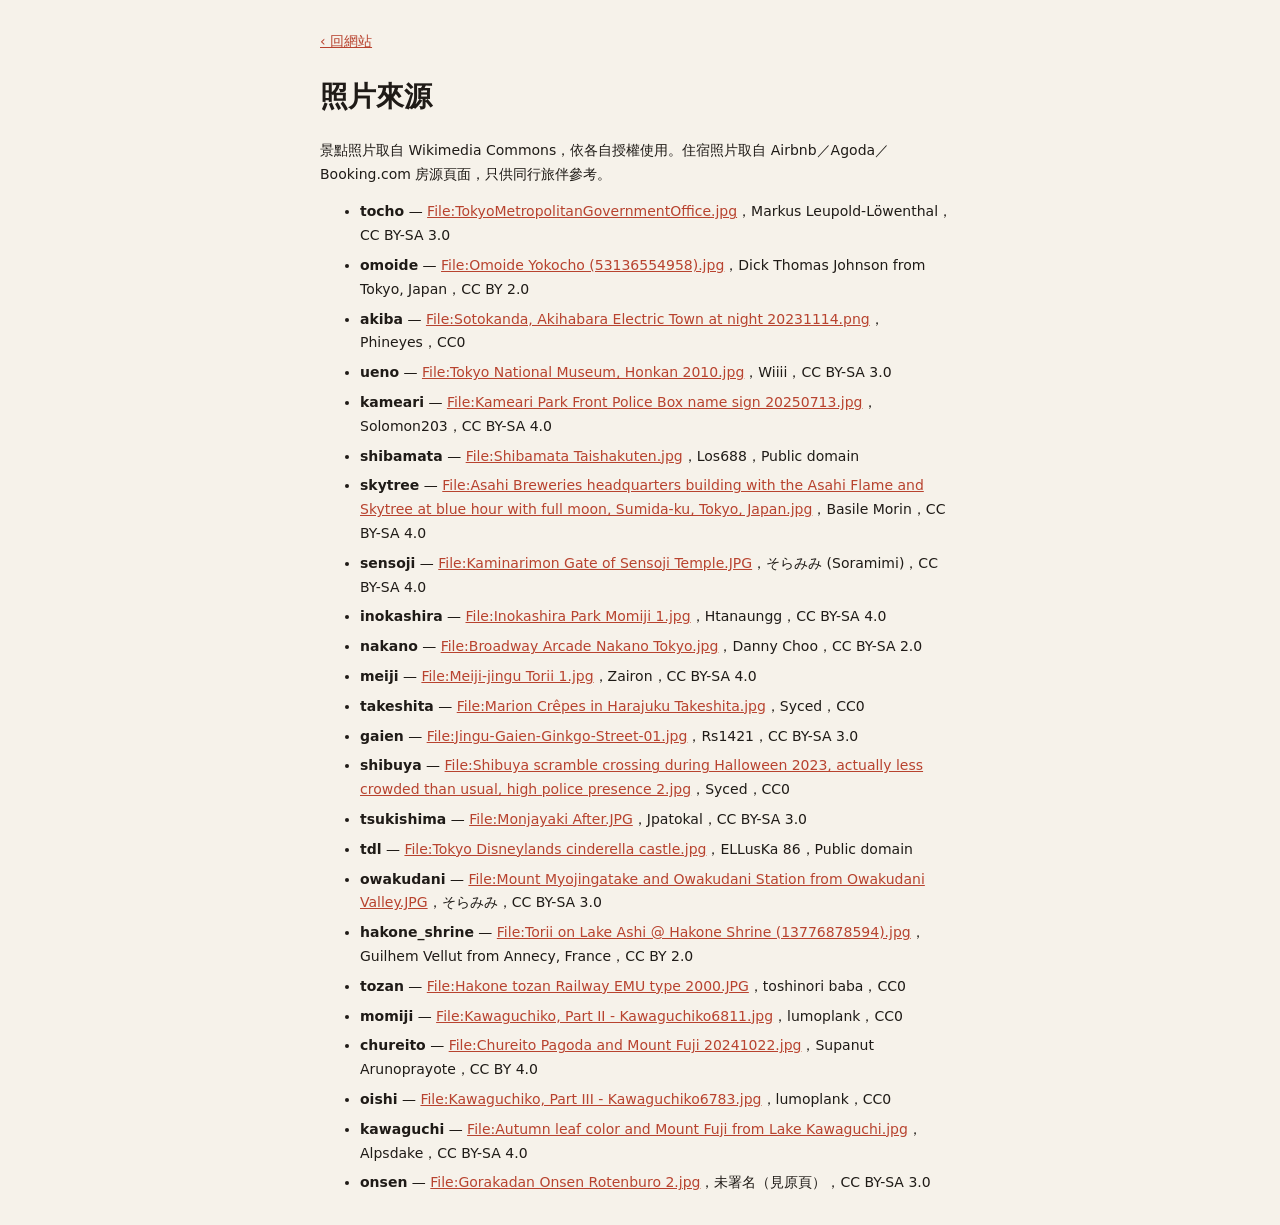
==== credits.html @ 8be18051 "Add Tokyo 7-day trip site Mobile-first itinerary, polls, food picks, stays, transport and budget. Fi" ====
<!doctype html>
<html lang="zh-Hant"><head><meta charset="utf-8"><meta name="viewport" content="width=device-width,initial-scale=1">
<title>照片來源</title>
<style>body{font:14px/1.7 system-ui,"Noto Sans TC",sans-serif;max-width:640px;margin:0 auto;padding:16px;background:#F6F2EA;color:#1F1B17}a{color:#B8432F;overflow-wrap:anywhere}li{margin:6px 0}@media (prefers-color-scheme:dark){body{background:#151311;color:#EDE7DF}a{color:#E7735C}}</style>
</head><body><p><a href="./">‹ 回網站</a></p><h1>照片來源</h1>
<p>景點照片取自 Wikimedia Commons，依各自授權使用。住宿照片取自 Airbnb／Agoda／Booking.com 房源頁面，只供同行旅伴參考。</p>
<ul><li><b>tocho</b> — <a href="https://commons.wikimedia.org/wiki/File:TokyoMetropolitanGovernmentOffice.jpg">File:TokyoMetropolitanGovernmentOffice.jpg</a>，Markus Leupold-Löwenthal，CC BY-SA 3.0</li><li><b>omoide</b> — <a href="https://commons.wikimedia.org/wiki/File:Omoide_Yokocho_(53136554958).jpg">File:Omoide Yokocho (53136554958).jpg</a>，Dick Thomas Johnson from Tokyo, Japan，CC BY 2.0</li><li><b>akiba</b> — <a href="https://commons.wikimedia.org/wiki/File:Sotokanda,_Akihabara_Electric_Town_at_night_20231114.png">File:Sotokanda, Akihabara Electric Town at night 20231114.png</a>，Phineyes，CC0</li><li><b>ueno</b> — <a href="https://commons.wikimedia.org/wiki/File:Tokyo_National_Museum,_Honkan_2010.jpg">File:Tokyo National Museum, Honkan 2010.jpg</a>，Wiiii，CC BY-SA 3.0</li><li><b>kameari</b> — <a href="https://commons.wikimedia.org/wiki/File:Kameari_Park_Front_Police_Box_name_sign_20250713.jpg">File:Kameari Park Front Police Box name sign 20250713.jpg</a>，Solomon203，CC BY-SA 4.0</li><li><b>shibamata</b> — <a href="https://commons.wikimedia.org/wiki/File:Shibamata_Taishakuten.jpg">File:Shibamata Taishakuten.jpg</a>，Los688，Public domain</li><li><b>skytree</b> — <a href="https://commons.wikimedia.org/wiki/File:Asahi_Breweries_headquarters_building_with_the_Asahi_Flame_and_Skytree_at_blue_hour_with_full_moon,_Sumida-ku,_Tokyo,_Japan.jpg">File:Asahi Breweries headquarters building with the Asahi Flame and Skytree at blue hour with full moon, Sumida-ku, Tokyo, Japan.jpg</a>，Basile Morin，CC BY-SA 4.0</li><li><b>sensoji</b> — <a href="https://commons.wikimedia.org/wiki/File:Kaminarimon_Gate_of_Sensoji_Temple.JPG">File:Kaminarimon Gate of Sensoji Temple.JPG</a>，そらみみ (Soramimi)，CC BY-SA 4.0</li><li><b>inokashira</b> — <a href="https://commons.wikimedia.org/wiki/File:Inokashira_Park_Momiji_1.jpg">File:Inokashira Park Momiji 1.jpg</a>，Htanaungg，CC BY-SA 4.0</li><li><b>nakano</b> — <a href="https://commons.wikimedia.org/wiki/File:Broadway_Arcade_Nakano_Tokyo.jpg">File:Broadway Arcade Nakano Tokyo.jpg</a>，Danny Choo，CC BY-SA 2.0</li><li><b>meiji</b> — <a href="https://commons.wikimedia.org/wiki/File:Meiji-jingu_Torii_1.jpg">File:Meiji-jingu Torii 1.jpg</a>，Zairon，CC BY-SA 4.0</li><li><b>takeshita</b> — <a href="https://commons.wikimedia.org/wiki/File:Marion_Cr%C3%AApes_in_Harajuku_Takeshita.jpg">File:Marion Crêpes in Harajuku Takeshita.jpg</a>，Syced，CC0</li><li><b>gaien</b> — <a href="https://commons.wikimedia.org/wiki/File:Jingu-Gaien-Ginkgo-Street-01.jpg">File:Jingu-Gaien-Ginkgo-Street-01.jpg</a>，Rs1421，CC BY-SA 3.0</li><li><b>shibuya</b> — <a href="https://commons.wikimedia.org/wiki/File:Shibuya_scramble_crossing_during_Halloween_2023,_actually_less_crowded_than_usual,_high_police_presence_2.jpg">File:Shibuya scramble crossing during Halloween 2023, actually less crowded than usual, high police presence 2.jpg</a>，Syced，CC0</li><li><b>tsukishima</b> — <a href="https://commons.wikimedia.org/wiki/File:Monjayaki_After.JPG">File:Monjayaki After.JPG</a>，Jpatokal，CC BY-SA 3.0</li><li><b>tdl</b> — <a href="https://commons.wikimedia.org/wiki/File:Tokyo_Disneylands_cinderella_castle.jpg">File:Tokyo Disneylands cinderella castle.jpg</a>，ELLusKa 86，Public domain</li><li><b>owakudani</b> — <a href="https://commons.wikimedia.org/wiki/File:Mount_Myojingatake_and_Owakudani_Station_from_Owakudani_Valley.JPG">File:Mount Myojingatake and Owakudani Station from Owakudani Valley.JPG</a>，そらみみ，CC BY-SA 3.0</li><li><b>hakone_shrine</b> — <a href="https://commons.wikimedia.org/wiki/File:Torii_on_Lake_Ashi_@_Hakone_Shrine_(13776878594).jpg">File:Torii on Lake Ashi @ Hakone Shrine (13776878594).jpg</a>，Guilhem Vellut from Annecy, France，CC BY 2.0</li><li><b>tozan</b> — <a href="https://commons.wikimedia.org/wiki/File:Hakone_tozan_Railway_EMU_type_2000.JPG">File:Hakone tozan Railway EMU type 2000.JPG</a>，toshinori baba，CC0</li><li><b>momiji</b> — <a href="https://commons.wikimedia.org/wiki/File:Kawaguchiko,_Part_II_-_Kawaguchiko6811.jpg">File:Kawaguchiko, Part II - Kawaguchiko6811.jpg</a>，lumoplank，CC0</li><li><b>chureito</b> — <a href="https://commons.wikimedia.org/wiki/File:Chureito_Pagoda_and_Mount_Fuji_20241022.jpg">File:Chureito Pagoda and Mount Fuji 20241022.jpg</a>，Supanut Arunoprayote，CC BY 4.0</li><li><b>oishi</b> — <a href="https://commons.wikimedia.org/wiki/File:Kawaguchiko,_Part_III_-_Kawaguchiko6783.jpg">File:Kawaguchiko, Part III - Kawaguchiko6783.jpg</a>，lumoplank，CC0</li><li><b>kawaguchi</b> — <a href="https://commons.wikimedia.org/wiki/File:Autumn_leaf_color_and_Mount_Fuji_from_Lake_Kawaguchi.jpg">File:Autumn leaf color and Mount Fuji from Lake Kawaguchi.jpg</a>，Alpsdake，CC BY-SA 4.0</li><li><b>onsen</b> — <a href="https://commons.wikimedia.org/wiki/File:Gorakadan_Onsen_Rotenburo_2.jpg">File:Gorakadan Onsen Rotenburo 2.jpg</a>，未署名（見原頁），CC BY-SA 3.0</li></ul></body></html>
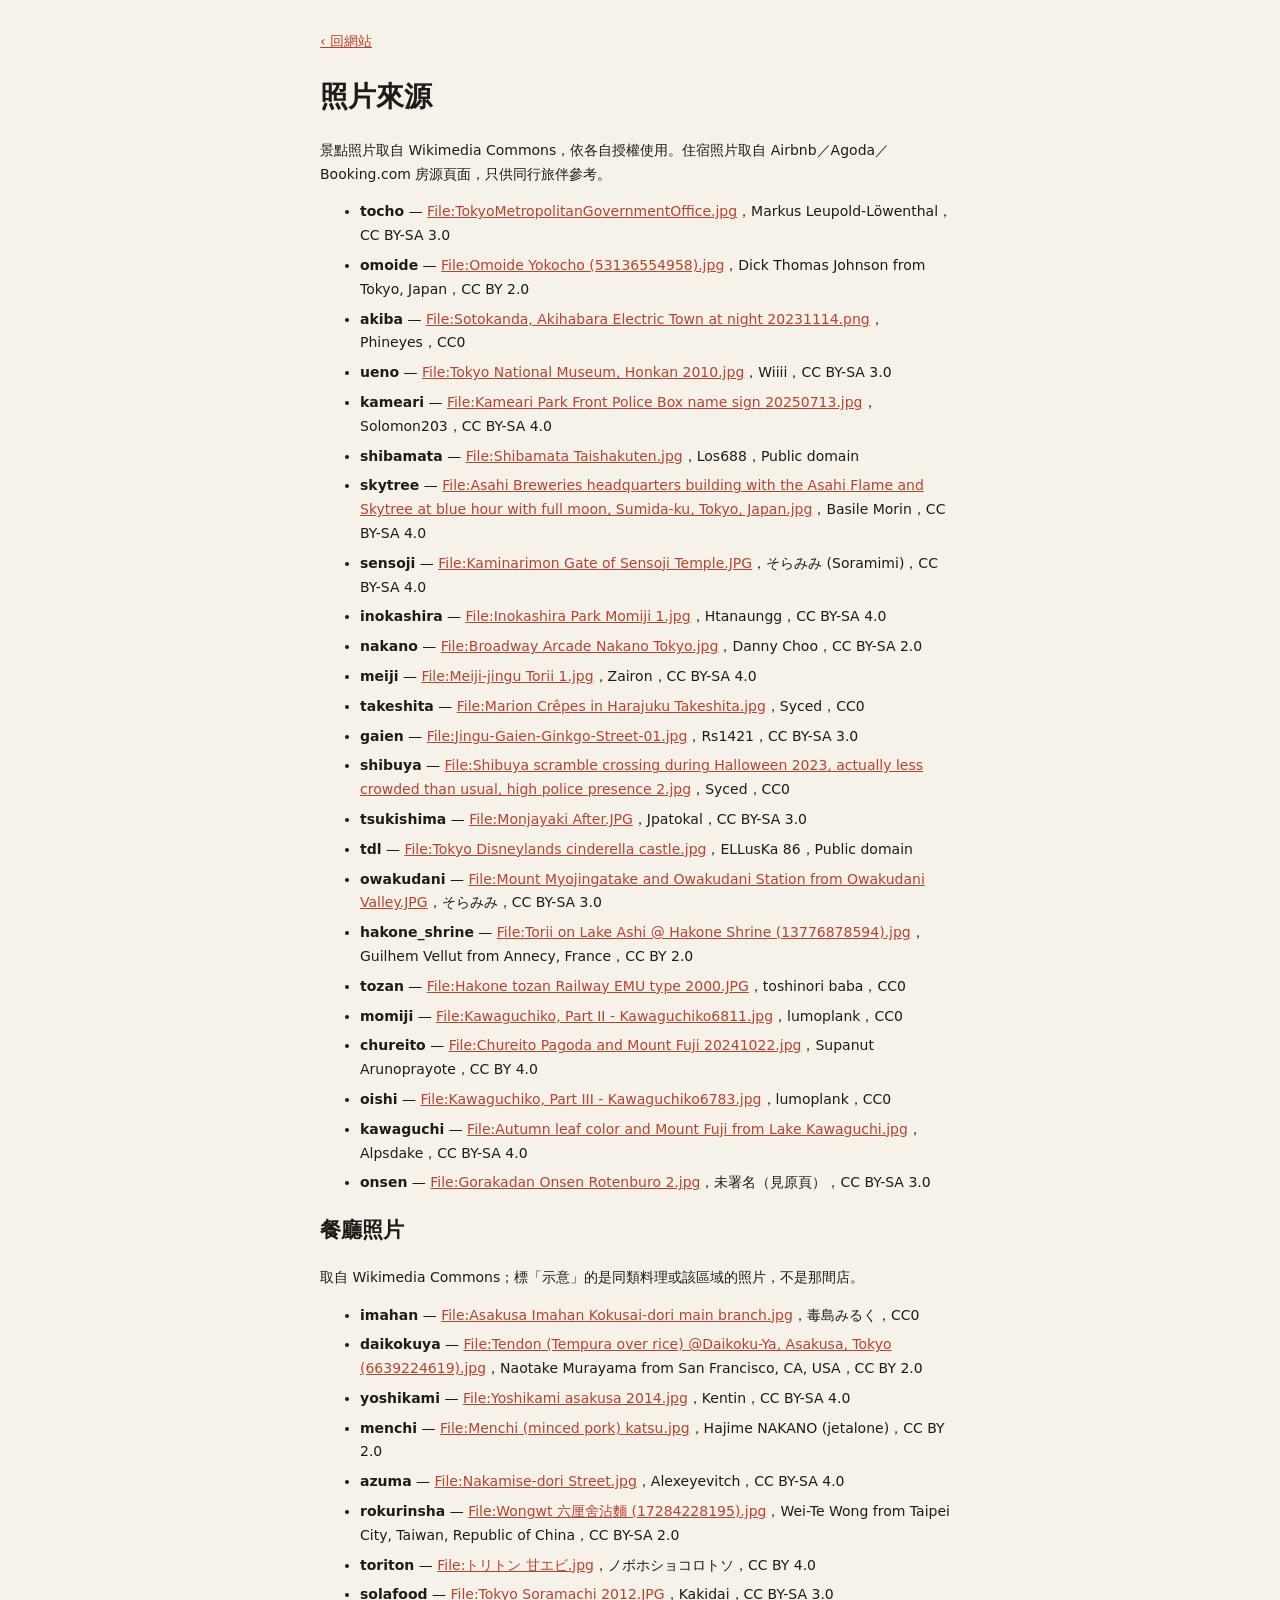
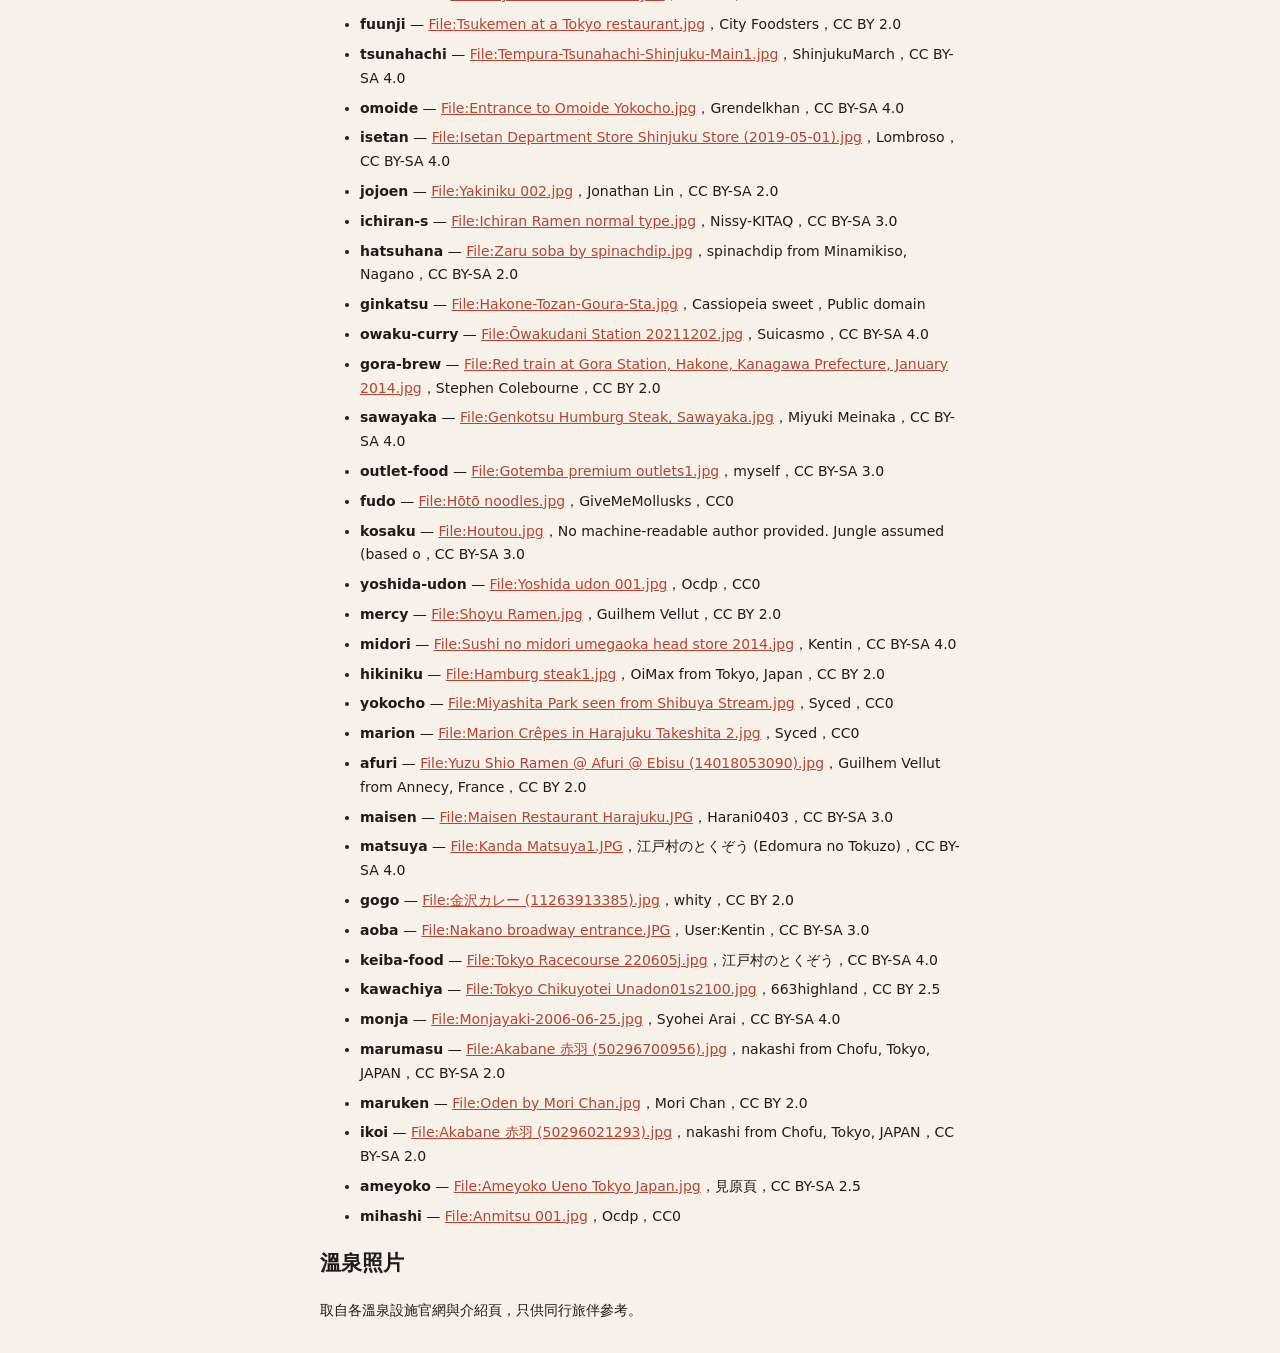
==== commit fa97b470: "Add food map, photos, swipe cards, onsen poll and vote results - Leaflet + OSM map synced with swipe" ====
--- a/credits.html
+++ b/credits.html
@@ -4,4 +4,4 @@
 <style>body{font:14px/1.7 system-ui,"Noto Sans TC",sans-serif;max-width:640px;margin:0 auto;padding:16px;background:#F6F2EA;color:#1F1B17}a{color:#B8432F;overflow-wrap:anywhere}li{margin:6px 0}@media (prefers-color-scheme:dark){body{background:#151311;color:#EDE7DF}a{color:#E7735C}}</style>
 </head><body><p><a href="./">‹ 回網站</a></p><h1>照片來源</h1>
 <p>景點照片取自 Wikimedia Commons，依各自授權使用。住宿照片取自 Airbnb／Agoda／Booking.com 房源頁面，只供同行旅伴參考。</p>
-<ul><li><b>tocho</b> — <a href="https://commons.wikimedia.org/wiki/File:TokyoMetropolitanGovernmentOffice.jpg">File:TokyoMetropolitanGovernmentOffice.jpg</a>，Markus Leupold-Löwenthal，CC BY-SA 3.0</li><li><b>omoide</b> — <a href="https://commons.wikimedia.org/wiki/File:Omoide_Yokocho_(53136554958).jpg">File:Omoide Yokocho (53136554958).jpg</a>，Dick Thomas Johnson from Tokyo, Japan，CC BY 2.0</li><li><b>akiba</b> — <a href="https://commons.wikimedia.org/wiki/File:Sotokanda,_Akihabara_Electric_Town_at_night_20231114.png">File:Sotokanda, Akihabara Electric Town at night 20231114.png</a>，Phineyes，CC0</li><li><b>ueno</b> — <a href="https://commons.wikimedia.org/wiki/File:Tokyo_National_Museum,_Honkan_2010.jpg">File:Tokyo National Museum, Honkan 2010.jpg</a>，Wiiii，CC BY-SA 3.0</li><li><b>kameari</b> — <a href="https://commons.wikimedia.org/wiki/File:Kameari_Park_Front_Police_Box_name_sign_20250713.jpg">File:Kameari Park Front Police Box name sign 20250713.jpg</a>，Solomon203，CC BY-SA 4.0</li><li><b>shibamata</b> — <a href="https://commons.wikimedia.org/wiki/File:Shibamata_Taishakuten.jpg">File:Shibamata Taishakuten.jpg</a>，Los688，Public domain</li><li><b>skytree</b> — <a href="https://commons.wikimedia.org/wiki/File:Asahi_Breweries_headquarters_building_with_the_Asahi_Flame_and_Skytree_at_blue_hour_with_full_moon,_Sumida-ku,_Tokyo,_Japan.jpg">File:Asahi Breweries headquarters building with the Asahi Flame and Skytree at blue hour with full moon, Sumida-ku, Tokyo, Japan.jpg</a>，Basile Morin，CC BY-SA 4.0</li><li><b>sensoji</b> — <a href="https://commons.wikimedia.org/wiki/File:Kaminarimon_Gate_of_Sensoji_Temple.JPG">File:Kaminarimon Gate of Sensoji Temple.JPG</a>，そらみみ (Soramimi)，CC BY-SA 4.0</li><li><b>inokashira</b> — <a href="https://commons.wikimedia.org/wiki/File:Inokashira_Park_Momiji_1.jpg">File:Inokashira Park Momiji 1.jpg</a>，Htanaungg，CC BY-SA 4.0</li><li><b>nakano</b> — <a href="https://commons.wikimedia.org/wiki/File:Broadway_Arcade_Nakano_Tokyo.jpg">File:Broadway Arcade Nakano Tokyo.jpg</a>，Danny Choo，CC BY-SA 2.0</li><li><b>meiji</b> — <a href="https://commons.wikimedia.org/wiki/File:Meiji-jingu_Torii_1.jpg">File:Meiji-jingu Torii 1.jpg</a>，Zairon，CC BY-SA 4.0</li><li><b>takeshita</b> — <a href="https://commons.wikimedia.org/wiki/File:Marion_Cr%C3%AApes_in_Harajuku_Takeshita.jpg">File:Marion Crêpes in Harajuku Takeshita.jpg</a>，Syced，CC0</li><li><b>gaien</b> — <a href="https://commons.wikimedia.org/wiki/File:Jingu-Gaien-Ginkgo-Street-01.jpg">File:Jingu-Gaien-Ginkgo-Street-01.jpg</a>，Rs1421，CC BY-SA 3.0</li><li><b>shibuya</b> — <a href="https://commons.wikimedia.org/wiki/File:Shibuya_scramble_crossing_during_Halloween_2023,_actually_less_crowded_than_usual,_high_police_presence_2.jpg">File:Shibuya scramble crossing during Halloween 2023, actually less crowded than usual, high police presence 2.jpg</a>，Syced，CC0</li><li><b>tsukishima</b> — <a href="https://commons.wikimedia.org/wiki/File:Monjayaki_After.JPG">File:Monjayaki After.JPG</a>，Jpatokal，CC BY-SA 3.0</li><li><b>tdl</b> — <a href="https://commons.wikimedia.org/wiki/File:Tokyo_Disneylands_cinderella_castle.jpg">File:Tokyo Disneylands cinderella castle.jpg</a>，ELLusKa 86，Public domain</li><li><b>owakudani</b> — <a href="https://commons.wikimedia.org/wiki/File:Mount_Myojingatake_and_Owakudani_Station_from_Owakudani_Valley.JPG">File:Mount Myojingatake and Owakudani Station from Owakudani Valley.JPG</a>，そらみみ，CC BY-SA 3.0</li><li><b>hakone_shrine</b> — <a href="https://commons.wikimedia.org/wiki/File:Torii_on_Lake_Ashi_@_Hakone_Shrine_(13776878594).jpg">File:Torii on Lake Ashi @ Hakone Shrine (13776878594).jpg</a>，Guilhem Vellut from Annecy, France，CC BY 2.0</li><li><b>tozan</b> — <a href="https://commons.wikimedia.org/wiki/File:Hakone_tozan_Railway_EMU_type_2000.JPG">File:Hakone tozan Railway EMU type 2000.JPG</a>，toshinori baba，CC0</li><li><b>momiji</b> — <a href="https://commons.wikimedia.org/wiki/File:Kawaguchiko,_Part_II_-_Kawaguchiko6811.jpg">File:Kawaguchiko, Part II - Kawaguchiko6811.jpg</a>，lumoplank，CC0</li><li><b>chureito</b> — <a href="https://commons.wikimedia.org/wiki/File:Chureito_Pagoda_and_Mount_Fuji_20241022.jpg">File:Chureito Pagoda and Mount Fuji 20241022.jpg</a>，Supanut Arunoprayote，CC BY 4.0</li><li><b>oishi</b> — <a href="https://commons.wikimedia.org/wiki/File:Kawaguchiko,_Part_III_-_Kawaguchiko6783.jpg">File:Kawaguchiko, Part III - Kawaguchiko6783.jpg</a>，lumoplank，CC0</li><li><b>kawaguchi</b> — <a href="https://commons.wikimedia.org/wiki/File:Autumn_leaf_color_and_Mount_Fuji_from_Lake_Kawaguchi.jpg">File:Autumn leaf color and Mount Fuji from Lake Kawaguchi.jpg</a>，Alpsdake，CC BY-SA 4.0</li><li><b>onsen</b> — <a href="https://commons.wikimedia.org/wiki/File:Gorakadan_Onsen_Rotenburo_2.jpg">File:Gorakadan Onsen Rotenburo 2.jpg</a>，未署名（見原頁），CC BY-SA 3.0</li></ul></body></html>+<ul><li><b>tocho</b> — <a href="https://commons.wikimedia.org/wiki/File:TokyoMetropolitanGovernmentOffice.jpg">File:TokyoMetropolitanGovernmentOffice.jpg</a>，Markus Leupold-Löwenthal，CC BY-SA 3.0</li><li><b>omoide</b> — <a href="https://commons.wikimedia.org/wiki/File:Omoide_Yokocho_(53136554958).jpg">File:Omoide Yokocho (53136554958).jpg</a>，Dick Thomas Johnson from Tokyo, Japan，CC BY 2.0</li><li><b>akiba</b> — <a href="https://commons.wikimedia.org/wiki/File:Sotokanda,_Akihabara_Electric_Town_at_night_20231114.png">File:Sotokanda, Akihabara Electric Town at night 20231114.png</a>，Phineyes，CC0</li><li><b>ueno</b> — <a href="https://commons.wikimedia.org/wiki/File:Tokyo_National_Museum,_Honkan_2010.jpg">File:Tokyo National Museum, Honkan 2010.jpg</a>，Wiiii，CC BY-SA 3.0</li><li><b>kameari</b> — <a href="https://commons.wikimedia.org/wiki/File:Kameari_Park_Front_Police_Box_name_sign_20250713.jpg">File:Kameari Park Front Police Box name sign 20250713.jpg</a>，Solomon203，CC BY-SA 4.0</li><li><b>shibamata</b> — <a href="https://commons.wikimedia.org/wiki/File:Shibamata_Taishakuten.jpg">File:Shibamata Taishakuten.jpg</a>，Los688，Public domain</li><li><b>skytree</b> — <a href="https://commons.wikimedia.org/wiki/File:Asahi_Breweries_headquarters_building_with_the_Asahi_Flame_and_Skytree_at_blue_hour_with_full_moon,_Sumida-ku,_Tokyo,_Japan.jpg">File:Asahi Breweries headquarters building with the Asahi Flame and Skytree at blue hour with full moon, Sumida-ku, Tokyo, Japan.jpg</a>，Basile Morin，CC BY-SA 4.0</li><li><b>sensoji</b> — <a href="https://commons.wikimedia.org/wiki/File:Kaminarimon_Gate_of_Sensoji_Temple.JPG">File:Kaminarimon Gate of Sensoji Temple.JPG</a>，そらみみ (Soramimi)，CC BY-SA 4.0</li><li><b>inokashira</b> — <a href="https://commons.wikimedia.org/wiki/File:Inokashira_Park_Momiji_1.jpg">File:Inokashira Park Momiji 1.jpg</a>，Htanaungg，CC BY-SA 4.0</li><li><b>nakano</b> — <a href="https://commons.wikimedia.org/wiki/File:Broadway_Arcade_Nakano_Tokyo.jpg">File:Broadway Arcade Nakano Tokyo.jpg</a>，Danny Choo，CC BY-SA 2.0</li><li><b>meiji</b> — <a href="https://commons.wikimedia.org/wiki/File:Meiji-jingu_Torii_1.jpg">File:Meiji-jingu Torii 1.jpg</a>，Zairon，CC BY-SA 4.0</li><li><b>takeshita</b> — <a href="https://commons.wikimedia.org/wiki/File:Marion_Cr%C3%AApes_in_Harajuku_Takeshita.jpg">File:Marion Crêpes in Harajuku Takeshita.jpg</a>，Syced，CC0</li><li><b>gaien</b> — <a href="https://commons.wikimedia.org/wiki/File:Jingu-Gaien-Ginkgo-Street-01.jpg">File:Jingu-Gaien-Ginkgo-Street-01.jpg</a>，Rs1421，CC BY-SA 3.0</li><li><b>shibuya</b> — <a href="https://commons.wikimedia.org/wiki/File:Shibuya_scramble_crossing_during_Halloween_2023,_actually_less_crowded_than_usual,_high_police_presence_2.jpg">File:Shibuya scramble crossing during Halloween 2023, actually less crowded than usual, high police presence 2.jpg</a>，Syced，CC0</li><li><b>tsukishima</b> — <a href="https://commons.wikimedia.org/wiki/File:Monjayaki_After.JPG">File:Monjayaki After.JPG</a>，Jpatokal，CC BY-SA 3.0</li><li><b>tdl</b> — <a href="https://commons.wikimedia.org/wiki/File:Tokyo_Disneylands_cinderella_castle.jpg">File:Tokyo Disneylands cinderella castle.jpg</a>，ELLusKa 86，Public domain</li><li><b>owakudani</b> — <a href="https://commons.wikimedia.org/wiki/File:Mount_Myojingatake_and_Owakudani_Station_from_Owakudani_Valley.JPG">File:Mount Myojingatake and Owakudani Station from Owakudani Valley.JPG</a>，そらみみ，CC BY-SA 3.0</li><li><b>hakone_shrine</b> — <a href="https://commons.wikimedia.org/wiki/File:Torii_on_Lake_Ashi_@_Hakone_Shrine_(13776878594).jpg">File:Torii on Lake Ashi @ Hakone Shrine (13776878594).jpg</a>，Guilhem Vellut from Annecy, France，CC BY 2.0</li><li><b>tozan</b> — <a href="https://commons.wikimedia.org/wiki/File:Hakone_tozan_Railway_EMU_type_2000.JPG">File:Hakone tozan Railway EMU type 2000.JPG</a>，toshinori baba，CC0</li><li><b>momiji</b> — <a href="https://commons.wikimedia.org/wiki/File:Kawaguchiko,_Part_II_-_Kawaguchiko6811.jpg">File:Kawaguchiko, Part II - Kawaguchiko6811.jpg</a>，lumoplank，CC0</li><li><b>chureito</b> — <a href="https://commons.wikimedia.org/wiki/File:Chureito_Pagoda_and_Mount_Fuji_20241022.jpg">File:Chureito Pagoda and Mount Fuji 20241022.jpg</a>，Supanut Arunoprayote，CC BY 4.0</li><li><b>oishi</b> — <a href="https://commons.wikimedia.org/wiki/File:Kawaguchiko,_Part_III_-_Kawaguchiko6783.jpg">File:Kawaguchiko, Part III - Kawaguchiko6783.jpg</a>，lumoplank，CC0</li><li><b>kawaguchi</b> — <a href="https://commons.wikimedia.org/wiki/File:Autumn_leaf_color_and_Mount_Fuji_from_Lake_Kawaguchi.jpg">File:Autumn leaf color and Mount Fuji from Lake Kawaguchi.jpg</a>，Alpsdake，CC BY-SA 4.0</li><li><b>onsen</b> — <a href="https://commons.wikimedia.org/wiki/File:Gorakadan_Onsen_Rotenburo_2.jpg">File:Gorakadan Onsen Rotenburo 2.jpg</a>，未署名（見原頁），CC BY-SA 3.0</li></ul><h2>餐廳照片</h2><p>取自 Wikimedia Commons；標「示意」的是同類料理或該區域的照片，不是那間店。</p><ul><li><b>imahan</b> — <a href="https://commons.wikimedia.org/wiki/File:Asakusa_Imahan_Kokusai-dori_main_branch.jpg">File:Asakusa Imahan Kokusai-dori main branch.jpg</a>，毒島みるく，CC0</li><li><b>daikokuya</b> — <a href="https://commons.wikimedia.org/wiki/File:Tendon_(Tempura_over_rice)_@Daikoku-Ya,_Asakusa,_Tokyo_(6639224619).jpg">File:Tendon (Tempura over rice) @Daikoku-Ya, Asakusa, Tokyo (6639224619).jpg</a>，Naotake Murayama from San Francisco, CA, USA，CC BY 2.0</li><li><b>yoshikami</b> — <a href="https://commons.wikimedia.org/wiki/File:Yoshikami_asakusa_2014.jpg">File:Yoshikami asakusa 2014.jpg</a>，Kentin，CC BY-SA 4.0</li><li><b>menchi</b> — <a href="https://commons.wikimedia.org/wiki/File:Menchi_(minced_pork)_katsu.jpg">File:Menchi (minced pork) katsu.jpg</a>，Hajime NAKANO (jetalone)，CC BY 2.0</li><li><b>azuma</b> — <a href="https://commons.wikimedia.org/wiki/File:Nakamise-dori_Street.jpg">File:Nakamise-dori Street.jpg</a>，Alexeyevitch，CC BY-SA 4.0</li><li><b>rokurinsha</b> — <a href="https://commons.wikimedia.org/wiki/File:Wongwt_%E5%85%AD%E5%8E%98%E8%88%8D%E6%B2%BE%E9%BA%B5_(17284228195).jpg">File:Wongwt 六厘舍沾麵 (17284228195).jpg</a>，Wei-Te Wong from Taipei City, Taiwan, Republic of China，CC BY-SA 2.0</li><li><b>toriton</b> — <a href="https://commons.wikimedia.org/wiki/File:%E3%83%88%E3%83%AA%E3%83%88%E3%83%B3_%E7%94%98%E3%82%A8%E3%83%93.jpg">File:トリトン 甘エビ.jpg</a>，ノボホショコロトソ，CC BY 4.0</li><li><b>solafood</b> — <a href="https://commons.wikimedia.org/wiki/File:Tokyo_Soramachi_2012.JPG">File:Tokyo Soramachi 2012.JPG</a>，Kakidai，CC BY-SA 3.0</li><li><b>fuunji</b> — <a href="https://commons.wikimedia.org/wiki/File:Tsukemen_at_a_Tokyo_restaurant.jpg">File:Tsukemen at a Tokyo restaurant.jpg</a>，City Foodsters，CC BY 2.0</li><li><b>tsunahachi</b> — <a href="https://commons.wikimedia.org/wiki/File:Tempura-Tsunahachi-Shinjuku-Main1.jpg">File:Tempura-Tsunahachi-Shinjuku-Main1.jpg</a>，ShinjukuMarch，CC BY-SA 4.0</li><li><b>omoide</b> — <a href="https://commons.wikimedia.org/wiki/File:Entrance_to_Omoide_Yokocho.jpg">File:Entrance to Omoide Yokocho.jpg</a>，Grendelkhan，CC BY-SA 4.0</li><li><b>isetan</b> — <a href="https://commons.wikimedia.org/wiki/File:Isetan_Department_Store_Shinjuku_Store_(2019-05-01).jpg">File:Isetan Department Store Shinjuku Store (2019-05-01).jpg</a>，Lombroso，CC BY-SA 4.0</li><li><b>jojoen</b> — <a href="https://commons.wikimedia.org/wiki/File:Yakiniku_002.jpg">File:Yakiniku 002.jpg</a>，Jonathan Lin，CC BY-SA 2.0</li><li><b>ichiran-s</b> — <a href="https://commons.wikimedia.org/wiki/File:Ichiran_Ramen_normal_type.jpg">File:Ichiran Ramen normal type.jpg</a>，Nissy-KITAQ，CC BY-SA 3.0</li><li><b>hatsuhana</b> — <a href="https://commons.wikimedia.org/wiki/File:Zaru_soba_by_spinachdip.jpg">File:Zaru soba by spinachdip.jpg</a>，spinachdip from Minamikiso, Nagano，CC BY-SA 2.0</li><li><b>ginkatsu</b> — <a href="https://commons.wikimedia.org/wiki/File:Hakone-Tozan-Goura-Sta.jpg">File:Hakone-Tozan-Goura-Sta.jpg</a>，Cassiopeia sweet，Public domain</li><li><b>owaku-curry</b> — <a href="https://commons.wikimedia.org/wiki/File:%C5%8Cwakudani_Station_20211202.jpg">File:Ōwakudani Station 20211202.jpg</a>，Suicasmo，CC BY-SA 4.0</li><li><b>gora-brew</b> — <a href="https://commons.wikimedia.org/wiki/File:Red_train_at_Gora_Station,_Hakone,_Kanagawa_Prefecture,_January_2014.jpg">File:Red train at Gora Station, Hakone, Kanagawa Prefecture, January 2014.jpg</a>，Stephen Colebourne，CC BY 2.0</li><li><b>sawayaka</b> — <a href="https://commons.wikimedia.org/wiki/File:Genkotsu_Humburg_Steak,_Sawayaka.jpg">File:Genkotsu Humburg Steak, Sawayaka.jpg</a>，Miyuki Meinaka，CC BY-SA 4.0</li><li><b>outlet-food</b> — <a href="https://commons.wikimedia.org/wiki/File:Gotemba_premium_outlets1.jpg">File:Gotemba premium outlets1.jpg</a>，myself，CC BY-SA 3.0</li><li><b>fudo</b> — <a href="https://commons.wikimedia.org/wiki/File:H%C5%8Dt%C5%8D_noodles.jpg">File:Hōtō noodles.jpg</a>，GiveMeMollusks，CC0</li><li><b>kosaku</b> — <a href="https://commons.wikimedia.org/wiki/File:Houtou.jpg">File:Houtou.jpg</a>，No machine-readable author provided. Jungle assumed (based o，CC BY-SA 3.0</li><li><b>yoshida-udon</b> — <a href="https://commons.wikimedia.org/wiki/File:Yoshida_udon_001.jpg">File:Yoshida udon 001.jpg</a>，Ocdp，CC0</li><li><b>mercy</b> — <a href="https://commons.wikimedia.org/wiki/File:Shoyu_Ramen.jpg">File:Shoyu Ramen.jpg</a>，Guilhem Vellut，CC BY 2.0</li><li><b>midori</b> — <a href="https://commons.wikimedia.org/wiki/File:Sushi_no_midori_umegaoka_head_store_2014.jpg">File:Sushi no midori umegaoka head store 2014.jpg</a>，Kentin，CC BY-SA 4.0</li><li><b>hikiniku</b> — <a href="https://commons.wikimedia.org/wiki/File:Hamburg_steak1.jpg">File:Hamburg steak1.jpg</a>，OiMax from Tokyo, Japan，CC BY 2.0</li><li><b>yokocho</b> — <a href="https://commons.wikimedia.org/wiki/File:Miyashita_Park_seen_from_Shibuya_Stream.jpg">File:Miyashita Park seen from Shibuya Stream.jpg</a>，Syced，CC0</li><li><b>marion</b> — <a href="https://commons.wikimedia.org/wiki/File:Marion_Cr%C3%AApes_in_Harajuku_Takeshita_2.jpg">File:Marion Crêpes in Harajuku Takeshita 2.jpg</a>，Syced，CC0</li><li><b>afuri</b> — <a href="https://commons.wikimedia.org/wiki/File:Yuzu_Shio_Ramen_@_Afuri_@_Ebisu_(14018053090).jpg">File:Yuzu Shio Ramen @ Afuri @ Ebisu (14018053090).jpg</a>，Guilhem Vellut from Annecy, France，CC BY 2.0</li><li><b>maisen</b> — <a href="https://commons.wikimedia.org/wiki/File:Maisen_Restaurant_Harajuku.JPG">File:Maisen Restaurant Harajuku.JPG</a>，Harani0403，CC BY-SA 3.0</li><li><b>matsuya</b> — <a href="https://commons.wikimedia.org/wiki/File:Kanda_Matsuya1.JPG">File:Kanda Matsuya1.JPG</a>，江戸村のとくぞう (Edomura no Tokuzo)，CC BY-SA 4.0</li><li><b>gogo</b> — <a href="https://commons.wikimedia.org/wiki/File:%E9%87%91%E6%B2%A2%E3%82%AB%E3%83%AC%E3%83%BC_(11263913385).jpg">File:金沢カレー (11263913385).jpg</a>，whity，CC BY 2.0</li><li><b>aoba</b> — <a href="https://commons.wikimedia.org/wiki/File:Nakano_broadway_entrance.JPG">File:Nakano broadway entrance.JPG</a>，User:Kentin，CC BY-SA 3.0</li><li><b>keiba-food</b> — <a href="https://commons.wikimedia.org/wiki/File:Tokyo_Racecourse_220605j.jpg">File:Tokyo Racecourse 220605j.jpg</a>，江戸村のとくぞう，CC BY-SA 4.0</li><li><b>kawachiya</b> — <a href="https://commons.wikimedia.org/wiki/File:Tokyo_Chikuyotei_Unadon01s2100.jpg">File:Tokyo Chikuyotei Unadon01s2100.jpg</a>，663highland，CC BY 2.5</li><li><b>monja</b> — <a href="https://commons.wikimedia.org/wiki/File:Monjayaki-2006-06-25.jpg">File:Monjayaki-2006-06-25.jpg</a>，Syohei Arai，CC BY-SA 4.0</li><li><b>marumasu</b> — <a href="https://commons.wikimedia.org/wiki/File:Akabane_%E8%B5%A4%E7%BE%BD_(50296700956).jpg">File:Akabane 赤羽 (50296700956).jpg</a>，nakashi from Chofu, Tokyo, JAPAN，CC BY-SA 2.0</li><li><b>maruken</b> — <a href="https://commons.wikimedia.org/wiki/File:Oden_by_Mori_Chan.jpg">File:Oden by Mori Chan.jpg</a>，Mori Chan，CC BY 2.0</li><li><b>ikoi</b> — <a href="https://commons.wikimedia.org/wiki/File:Akabane_%E8%B5%A4%E7%BE%BD_(50296021293).jpg">File:Akabane 赤羽 (50296021293).jpg</a>，nakashi from Chofu, Tokyo, JAPAN，CC BY-SA 2.0</li><li><b>ameyoko</b> — <a href="https://commons.wikimedia.org/wiki/File:Ameyoko_Ueno_Tokyo_Japan.jpg">File:Ameyoko Ueno Tokyo Japan.jpg</a>，見原頁，CC BY-SA 2.5</li><li><b>mihashi</b> — <a href="https://commons.wikimedia.org/wiki/File:Anmitsu_001.jpg">File:Anmitsu 001.jpg</a>，Ocdp，CC0</li></ul><h2>溫泉照片</h2><p>取自各溫泉設施官網與介紹頁，只供同行旅伴參考。</p></body></html>
